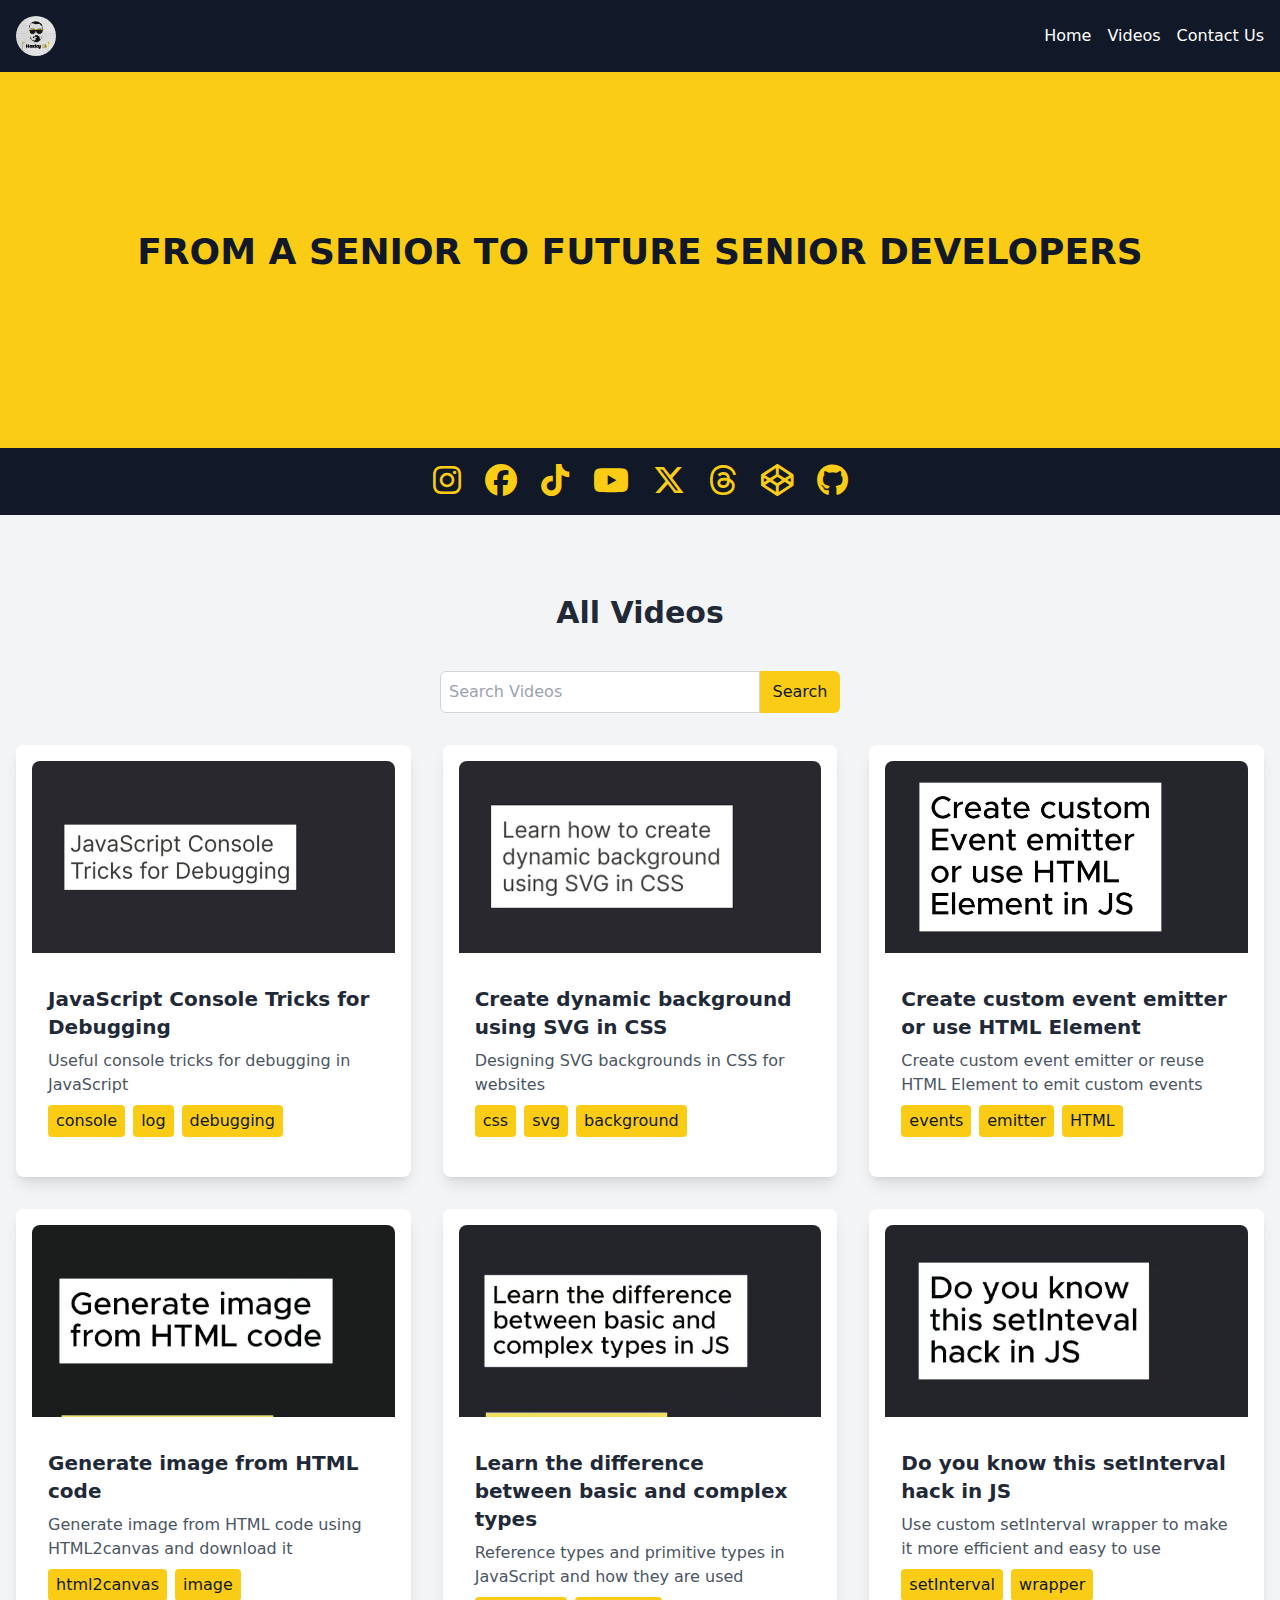
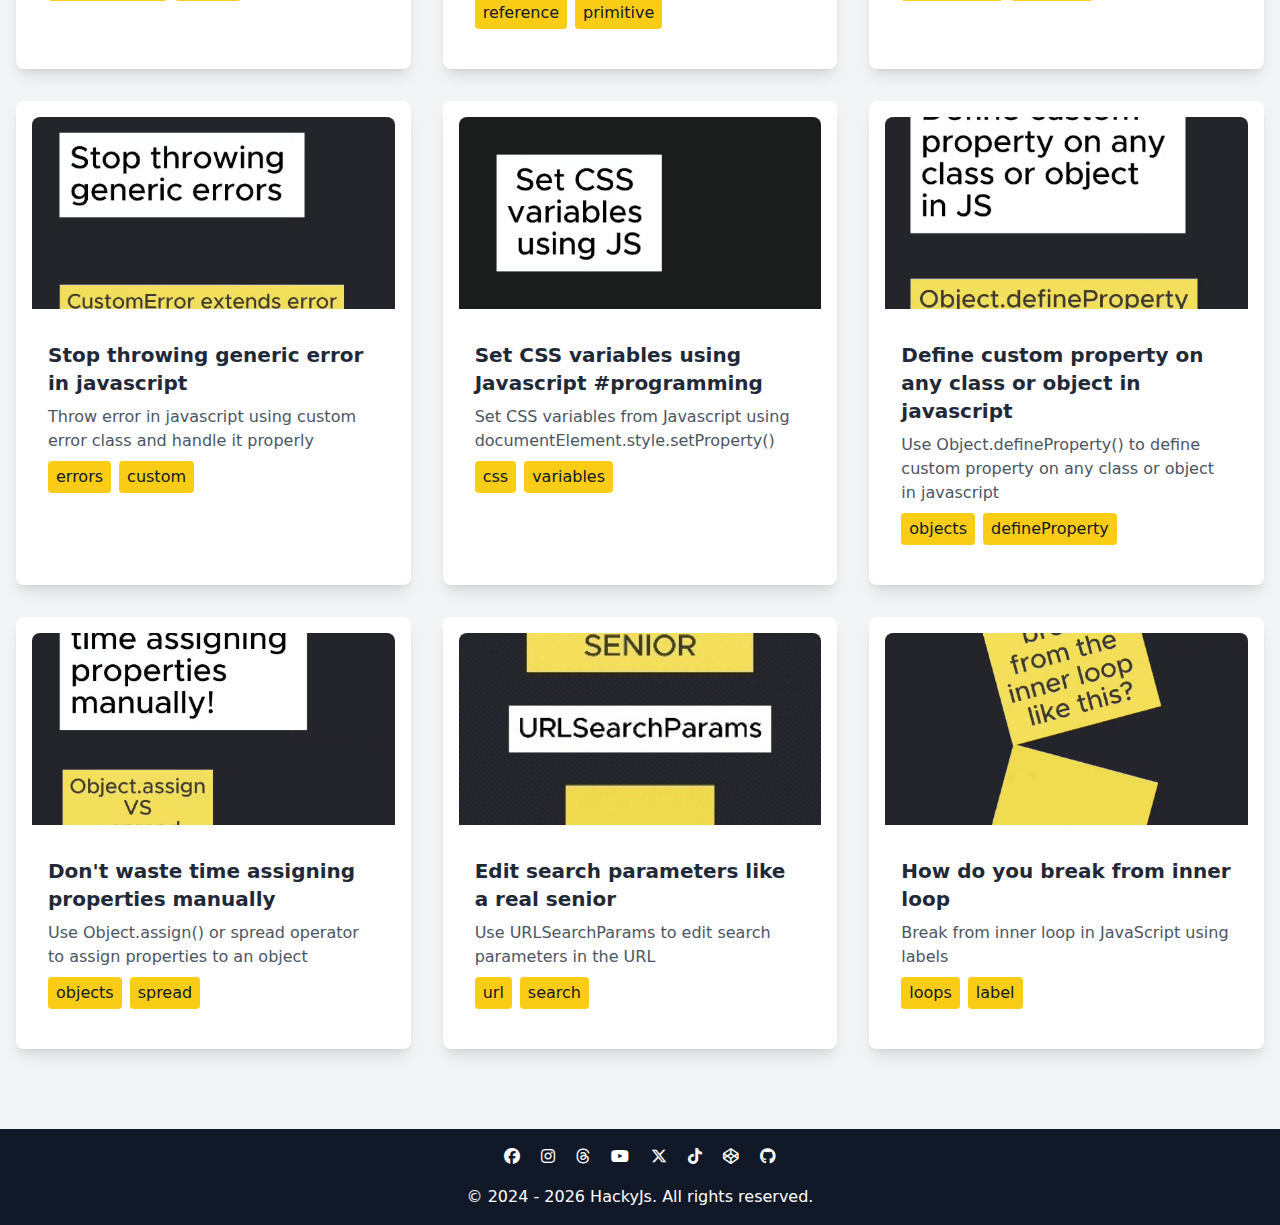
==== videos.html @ fed43ced "added videos page" ====
<!doctype html>
<html lang="en">

<head>
  <meta charset="UTF-8" />
  <meta name="viewport" content="width=device-width, initial-scale=1.0" />
  <title>Hacky JS</title>
  <link rel="icon" href="/favicon.ico" type="image/x-icon" />
  <link href="https://cdnjs.cloudflare.com/ajax/libs/font-awesome/6.6.0/css/all.min.css" rel="stylesheet" />
  <link rel="stylesheet" href="/styles.css" />
</head>

<body class="text-gray-800">
  <!-- Header -->
  <header class="bg-gray-900 text-white p-4 flex justify-between items-center sticky top-0 z-40">
    <div class="text-2xl font-bold">
      <img src="/images/logo.jpeg" alt="logo" class="h-10 w-10 rounded-full" />
    </div>
    <nav>
      <ul class="flex space-x-4">
        <li><a href="/" class="hover:text-yellow-500">Home</a></li>
        <li><a href="/videos.html" class="hover:text-yellow-500">Videos</a></li>
        <li>
          <a href="/#contact" class="hover:text-yellow-500">Contact Us</a>
        </li>
      </ul>
    </nav>
  </header>

  <!-- Hero Section -->
  <section id="hero" class="text-center py-40 bg-yellow-400 text-gray-900 px-4">
    <h1 class="text-4xl font-bold mb-4 uppercase">
      From a senior to future senior developers
    </h1>
  </section>
  <div class="flex justify-center w-full bg-gray-900 text-yellow-400 gap-6 py-4 px-4 flex-col md:flex-row">
    <div class="flex gap-6 justify-center">
      <a target="_blank" href="https://www.instagram.com/hacky.js" class="text-yellow-400 hover:text-yellow-700"><i
          class="fab fa-instagram fa-2x"></i></a>
      <a target="_blank" href="https://www.facebook.com/hackyjs" class="text-yellow-400 hover:text-yellow-700"><i
          class="fab fa-facebook fa-2x"></i></a>
      <a target="_blank" href="https://www.tiktok.com/@hacky.js" class="text-yellow-400 hover:text-yellow-700"><i
          class="fab fa-tiktok fa-2x"></i></a>
      <a target="_blank" href="https://www.youtube.com/@HackyJS" class="text-yellow-400 hover:text-yellow-700"><i
          class="fab fa-youtube fa-2x"></i></a>
    </div>
    <div class="flex gap-6 justify-center">
      <a target="_blank" href="https://x.com/pr0h0_me" class="text-yellow-400 hover:text-yellow-700"><i
          class="fab fa-x-twitter fa-2x"></i></a>
      <a target="_blank" href="https://www.threads.net/@hacky.js" class="text-yellow-400 hover:text-yellow-700"><i
          class="fab fa-threads fa-2x"></i></a>
      <a target="_blank" href="https://codepen.io/pr0h0" class="text-yellow-400 hover:text-yellow-700"><i
          class="fab fa-codepen fa-2x"></i></a>
      <a target="_blank" href="https://github.com/pr0h0" class="text-yellow-400 hover:text-yellow-700"><i
          class="fab fa-github fa-2x"></i></a>
    </div>
  </div>

  <!-- Videos Section -->
  <section id="videos" class="py-20 bg-gray-100">
    <div class="container mx-auto">
      <h2 class="text-3xl font-bold text-center mb-10">All Videos</h2>
      <form class="flex justify-center mb-8 px-4">
        <input type="text" id="search" class="p-2 border border-gray-300 rounded-l-md w-full md:w-80"
          placeholder="Search Videos" />
        <button id="searchButton" class="bg-yellow-400 text-gray-900 p-2 rounded-r-md w-32 md:w-20">Search</button>
      </form>
      <div id="video-container" class="grid grid-cols-1 md:grid-cols-2 lg:grid-cols-3 gap-8 px-4">
        <!-- Video cards will be generated here by JavaScript -->
      </div>
    </div>
  </section>

  <!-- Footer -->
  <footer class="bg-gray-900 text-white py-4">
    <div class="container mx-auto text-center">
      <div class="mb-4">
        <a target="_blank" href="https://www.facebook.com/hackyjs" class="text-white mx-2"><i
            class="fab fa-facebook"></i></a>
        <a target="_blank" href="https://www.instagram.com/hacky.js" class="text-white mx-2"><i
            class="fab fa-instagram"></i></a>
        <a target="_blank" href="https://www.threads.net/@hacky.js" class="text-white mx-2"><i
            class="fab fa-threads"></i></a>
        <a target="_blank" href="https://www.youtube.com/@HackyJS" class="text-white mx-2"><i
            class="fab fa-youtube"></i></a>
        <a target="_blank" href="https://x.com/pr0h0_me" class="text-white mx-2"><i class="fab fa-x-twitter"></i></a>
        <a target="_blank" href="https://www.tiktok.com/@hacky.js" class="text-white mx-2"><i
            class="fab fa-tiktok"></i></a>
        <a target="_blank" href="https://codepen.io/pr0h0" class="text-white mx-2"><i class="fab fa-codepen"></i></a>
        <a target="_blank" href="https://github.com/pr0h0" class="text-white mx-2"><i class="fab fa-github"></i></a>
      </div>
      <p>&copy; <span id="year"></span> HackyJs. All rights reserved.</p>
    </div>
  </footer>
  <script>
    {
      const yearSpan = document.getElementById("year");
      const year = new Date().getFullYear();
      if (year !== 2024) {
        yearSpan.textContent = `2024 - ${year}`;
      } else {
        yearSpan.textContent = year;
      }
    }

    {
      document.querySelectorAll('a[href^="#"]').forEach((anchor) => {
        anchor.addEventListener("click", function (e) {
          e.preventDefault();

          document.querySelector(this.getAttribute("href"))?.scrollIntoView({
            behavior: "smooth",
            block: "start",
            inline: "nearest",
          });
        });
      });
    }
  </script>
  <script src="/main.js"></script>
</body>

</html>
---- styles.css ----
/*
! tailwindcss v3.4.6 | MIT License | https://tailwindcss.com
*/

/*
1. Prevent padding and border from affecting element width. (https://github.com/mozdevs/cssremedy/issues/4)
2. Allow adding a border to an element by just adding a border-width. (https://github.com/tailwindcss/tailwindcss/pull/116)
*/

*,
::before,
::after {
  box-sizing: border-box;
  /* 1 */
  border-width: 0;
  /* 2 */
  border-style: solid;
  /* 2 */
  border-color: #e5e7eb;
  /* 2 */
}

::before,
::after {
  --tw-content: "";
}

/*
1. Use a consistent sensible line-height in all browsers.
2. Prevent adjustments of font size after orientation changes in iOS.
3. Use a more readable tab size.
4. Use the user's configured `sans` font-family by default.
5. Use the user's configured `sans` font-feature-settings by default.
6. Use the user's configured `sans` font-variation-settings by default.
7. Disable tap highlights on iOS
*/

html,
:host {
  line-height: 1.5;
  /* 1 */
  -webkit-text-size-adjust: 100%;
  /* 2 */
  -moz-tab-size: 4;
  /* 3 */
  -o-tab-size: 4;
  tab-size: 4;
  /* 3 */
  font-family: ui-sans-serif, system-ui, sans-serif, "Apple Color Emoji",
    "Segoe UI Emoji", "Segoe UI Symbol", "Noto Color Emoji";
  /* 4 */
  font-feature-settings: normal;
  /* 5 */
  font-variation-settings: normal;
  /* 6 */
  -webkit-tap-highlight-color: transparent;
  /* 7 */
}

/*
1. Remove the margin in all browsers.
2. Inherit line-height from `html` so users can set them as a class directly on the `html` element.
*/

body {
  margin: 0;
  /* 1 */
  line-height: inherit;
  /* 2 */
}

/*
1. Add the correct height in Firefox.
2. Correct the inheritance of border color in Firefox. (https://bugzilla.mozilla.org/show_bug.cgi?id=190655)
3. Ensure horizontal rules are visible by default.
*/

hr {
  height: 0;
  /* 1 */
  color: inherit;
  /* 2 */
  border-top-width: 1px;
  /* 3 */
}

/*
Add the correct text decoration in Chrome, Edge, and Safari.
*/

abbr:where([title]) {
  -webkit-text-decoration: underline dotted;
  text-decoration: underline dotted;
}

/*
Remove the default font size and weight for headings.
*/

h1,
h2,
h3,
h4,
h5,
h6 {
  font-size: inherit;
  font-weight: inherit;
}

/*
Reset links to optimize for opt-in styling instead of opt-out.
*/

a {
  color: inherit;
  text-decoration: inherit;
}

/*
Add the correct font weight in Edge and Safari.
*/

b,
strong {
  font-weight: bolder;
}

/*
1. Use the user's configured `mono` font-family by default.
2. Use the user's configured `mono` font-feature-settings by default.
3. Use the user's configured `mono` font-variation-settings by default.
4. Correct the odd `em` font sizing in all browsers.
*/

code,
kbd,
samp,
pre {
  font-family: ui-monospace, SFMono-Regular, Menlo, Monaco, Consolas,
    "Liberation Mono", "Courier New", monospace;
  /* 1 */
  font-feature-settings: normal;
  /* 2 */
  font-variation-settings: normal;
  /* 3 */
  font-size: 1em;
  /* 4 */
}

/*
Add the correct font size in all browsers.
*/

small {
  font-size: 80%;
}

/*
Prevent `sub` and `sup` elements from affecting the line height in all browsers.
*/

sub,
sup {
  font-size: 75%;
  line-height: 0;
  position: relative;
  vertical-align: baseline;
}

sub {
  bottom: -0.25em;
}

sup {
  top: -0.5em;
}

/*
1. Remove text indentation from table contents in Chrome and Safari. (https://bugs.chromium.org/p/chromium/issues/detail?id=999088, https://bugs.webkit.org/show_bug.cgi?id=201297)
2. Correct table border color inheritance in all Chrome and Safari. (https://bugs.chromium.org/p/chromium/issues/detail?id=935729, https://bugs.webkit.org/show_bug.cgi?id=195016)
3. Remove gaps between table borders by default.
*/

table {
  text-indent: 0;
  /* 1 */
  border-color: inherit;
  /* 2 */
  border-collapse: collapse;
  /* 3 */
}

/*
1. Change the font styles in all browsers.
2. Remove the margin in Firefox and Safari.
3. Remove default padding in all browsers.
*/

button,
input,
optgroup,
select,
textarea {
  font-family: inherit;
  /* 1 */
  font-feature-settings: inherit;
  /* 1 */
  font-variation-settings: inherit;
  /* 1 */
  font-size: 100%;
  /* 1 */
  font-weight: inherit;
  /* 1 */
  line-height: inherit;
  /* 1 */
  letter-spacing: inherit;
  /* 1 */
  color: inherit;
  /* 1 */
  margin: 0;
  /* 2 */
  padding: 0;
  /* 3 */
}

/*
Remove the inheritance of text transform in Edge and Firefox.
*/

button,
select {
  text-transform: none;
}

/*
1. Correct the inability to style clickable types in iOS and Safari.
2. Remove default button styles.
*/

button,
input:where([type="button"]),
input:where([type="reset"]),
input:where([type="submit"]) {
  -webkit-appearance: button;
  /* 1 */
  background-color: transparent;
  /* 2 */
  background-image: none;
  /* 2 */
}

/*
Use the modern Firefox focus style for all focusable elements.
*/

:-moz-focusring {
  outline: auto;
}

/*
Remove the additional `:invalid` styles in Firefox. (https://github.com/mozilla/gecko-dev/blob/2f9eacd9d3d995c937b4251a5557d95d494c9be1/layout/style/res/forms.css#L728-L737)
*/

:-moz-ui-invalid {
  box-shadow: none;
}

/*
Add the correct vertical alignment in Chrome and Firefox.
*/

progress {
  vertical-align: baseline;
}

/*
Correct the cursor style of increment and decrement buttons in Safari.
*/

::-webkit-inner-spin-button,
::-webkit-outer-spin-button {
  height: auto;
}

/*
1. Correct the odd appearance in Chrome and Safari.
2. Correct the outline style in Safari.
*/

[type="search"] {
  -webkit-appearance: textfield;
  /* 1 */
  outline-offset: -2px;
  /* 2 */
}

/*
Remove the inner padding in Chrome and Safari on macOS.
*/

::-webkit-search-decoration {
  -webkit-appearance: none;
}

/*
1. Correct the inability to style clickable types in iOS and Safari.
2. Change font properties to `inherit` in Safari.
*/

::-webkit-file-upload-button {
  -webkit-appearance: button;
  /* 1 */
  font: inherit;
  /* 2 */
}

/*
Add the correct display in Chrome and Safari.
*/

summary {
  display: list-item;
}

/*
Removes the default spacing and border for appropriate elements.
*/

blockquote,
dl,
dd,
h1,
h2,
h3,
h4,
h5,
h6,
hr,
figure,
p,
pre {
  margin: 0;
}

fieldset {
  margin: 0;
  padding: 0;
}

legend {
  padding: 0;
}

ol,
ul,
menu {
  list-style: none;
  margin: 0;
  padding: 0;
}

/*
Reset default styling for dialogs.
*/

dialog {
  padding: 0;
}

/*
Prevent resizing textareas horizontally by default.
*/

textarea {
  resize: vertical;
}

/*
1. Reset the default placeholder opacity in Firefox. (https://github.com/tailwindlabs/tailwindcss/issues/3300)
2. Set the default placeholder color to the user's configured gray 400 color.
*/

input::-moz-placeholder,
textarea::-moz-placeholder {
  opacity: 1;
  /* 1 */
  color: #9ca3af;
  /* 2 */
}

input::placeholder,
textarea::placeholder {
  opacity: 1;
  /* 1 */
  color: #9ca3af;
  /* 2 */
}

/*
Set the default cursor for buttons.
*/

button,
[role="button"] {
  cursor: pointer;
}

/*
Make sure disabled buttons don't get the pointer cursor.
*/

:disabled {
  cursor: default;
}

/*
1. Make replaced elements `display: block` by default. (https://github.com/mozdevs/cssremedy/issues/14)
2. Add `vertical-align: middle` to align replaced elements more sensibly by default. (https://github.com/jensimmons/cssremedy/issues/14#issuecomment-634934210)
   This can trigger a poorly considered lint error in some tools but is included by design.
*/

img,
svg,
video,
canvas,
audio,
iframe,
embed,
object {
  display: block;
  /* 1 */
  vertical-align: middle;
  /* 2 */
}

/*
Constrain images and videos to the parent width and preserve their intrinsic aspect ratio. (https://github.com/mozdevs/cssremedy/issues/14)
*/

img,
video {
  max-width: 100%;
  height: auto;
}

/* Make elements with the HTML hidden attribute stay hidden by default */

[hidden] {
  display: none;
}

*,
::before,
::after {
  --tw-border-spacing-x: 0;
  --tw-border-spacing-y: 0;
  --tw-translate-x: 0;
  --tw-translate-y: 0;
  --tw-rotate: 0;
  --tw-skew-x: 0;
  --tw-skew-y: 0;
  --tw-scale-x: 1;
  --tw-scale-y: 1;
  --tw-pan-x: ;
  --tw-pan-y: ;
  --tw-pinch-zoom: ;
  --tw-scroll-snap-strictness: proximity;
  --tw-gradient-from-position: ;
  --tw-gradient-via-position: ;
  --tw-gradient-to-position: ;
  --tw-ordinal: ;
  --tw-slashed-zero: ;
  --tw-numeric-figure: ;
  --tw-numeric-spacing: ;
  --tw-numeric-fraction: ;
  --tw-ring-inset: ;
  --tw-ring-offset-width: 0px;
  --tw-ring-offset-color: #fff;
  --tw-ring-color: rgb(59 130 246 / 0.5);
  --tw-ring-offset-shadow: 0 0 #0000;
  --tw-ring-shadow: 0 0 #0000;
  --tw-shadow: 0 0 #0000;
  --tw-shadow-colored: 0 0 #0000;
  --tw-blur: ;
  --tw-brightness: ;
  --tw-contrast: ;
  --tw-grayscale: ;
  --tw-hue-rotate: ;
  --tw-invert: ;
  --tw-saturate: ;
  --tw-sepia: ;
  --tw-drop-shadow: ;
  --tw-backdrop-blur: ;
  --tw-backdrop-brightness: ;
  --tw-backdrop-contrast: ;
  --tw-backdrop-grayscale: ;
  --tw-backdrop-hue-rotate: ;
  --tw-backdrop-invert: ;
  --tw-backdrop-opacity: ;
  --tw-backdrop-saturate: ;
  --tw-backdrop-sepia: ;
  --tw-contain-size: ;
  --tw-contain-layout: ;
  --tw-contain-paint: ;
  --tw-contain-style: ;
}

::backdrop {
  --tw-border-spacing-x: 0;
  --tw-border-spacing-y: 0;
  --tw-translate-x: 0;
  --tw-translate-y: 0;
  --tw-rotate: 0;
  --tw-skew-x: 0;
  --tw-skew-y: 0;
  --tw-scale-x: 1;
  --tw-scale-y: 1;
  --tw-pan-x: ;
  --tw-pan-y: ;
  --tw-pinch-zoom: ;
  --tw-scroll-snap-strictness: proximity;
  --tw-gradient-from-position: ;
  --tw-gradient-via-position: ;
  --tw-gradient-to-position: ;
  --tw-ordinal: ;
  --tw-slashed-zero: ;
  --tw-numeric-figure: ;
  --tw-numeric-spacing: ;
  --tw-numeric-fraction: ;
  --tw-ring-inset: ;
  --tw-ring-offset-width: 0px;
  --tw-ring-offset-color: #fff;
  --tw-ring-color: rgb(59 130 246 / 0.5);
  --tw-ring-offset-shadow: 0 0 #0000;
  --tw-ring-shadow: 0 0 #0000;
  --tw-shadow: 0 0 #0000;
  --tw-shadow-colored: 0 0 #0000;
  --tw-blur: ;
  --tw-brightness: ;
  --tw-contrast: ;
  --tw-grayscale: ;
  --tw-hue-rotate: ;
  --tw-invert: ;
  --tw-saturate: ;
  --tw-sepia: ;
  --tw-drop-shadow: ;
  --tw-backdrop-blur: ;
  --tw-backdrop-brightness: ;
  --tw-backdrop-contrast: ;
  --tw-backdrop-grayscale: ;
  --tw-backdrop-hue-rotate: ;
  --tw-backdrop-invert: ;
  --tw-backdrop-opacity: ;
  --tw-backdrop-saturate: ;
  --tw-backdrop-sepia: ;
  --tw-contain-size: ;
  --tw-contain-layout: ;
  --tw-contain-paint: ;
  --tw-contain-style: ;
}

.container {
  width: 100%;
}

@media (min-width: 640px) {
  .container {
    max-width: 640px;
  }
}

@media (min-width: 768px) {
  .container {
    max-width: 768px;
  }
}

@media (min-width: 1024px) {
  .container {
    max-width: 1024px;
  }
}

@media (min-width: 1280px) {
  .container {
    max-width: 1280px;
  }
}

@media (min-width: 1536px) {
  .container {
    max-width: 1536px;
  }
}

.absolute {
  position: absolute;
}

.relative {
  position: relative;
}

.sticky {
  position: sticky;
}

.top-0 {
  top: 0px;
}

.z-40 {
  z-index: 40;
}

.mx-2 {
  margin-left: 0.5rem;
  margin-right: 0.5rem;
}

.mx-auto {
  margin-left: auto;
  margin-right: auto;
}

.mb-10 {
  margin-bottom: 2.5rem;
}

.mb-2 {
  margin-bottom: 0.5rem;
}

.mb-4 {
  margin-bottom: 1rem;
}

.mb-8 {
  margin-bottom: 2rem;
}

.mr-2 {
  margin-right: 0.5rem;
}

.mt-2 {
  margin-top: 0.5rem;
}

.mt-4 {
  margin-top: 1rem;
}

.mt-8 {
  margin-top: 2rem;
}

.block {
  display: block;
}

.inline {
  display: inline;
}

.flex {
  display: flex;
}

.grid {
  display: grid;
}

.hidden {
  display: none;
}

.h-10 {
  height: 2.5rem;
}

.h-48 {
  height: 12rem;
}

.w-10 {
  width: 2.5rem;
}

.w-32 {
  width: 8rem;
}

.w-full {
  width: 100%;
}

.max-w-lg {
  max-width: 32rem;
}

.grid-cols-1 {
  grid-template-columns: repeat(1, minmax(0, 1fr));
}

.flex-col {
  flex-direction: column;
}

.flex-wrap {
  flex-wrap: wrap;
}

.content-center {
  align-content: center;
}

.items-center {
  align-items: center;
}

.justify-center {
  justify-content: center;
}

.justify-between {
  justify-content: space-between;
}

.gap-4 {
  gap: 1rem;
}

.gap-6 {
  gap: 1.5rem;
}

.gap-8 {
  gap: 2rem;
}

.space-x-4 > :not([hidden]) ~ :not([hidden]) {
  --tw-space-x-reverse: 0;
  margin-right: calc(1rem * var(--tw-space-x-reverse));
  margin-left: calc(1rem * calc(1 - var(--tw-space-x-reverse)));
}

.rounded {
  border-radius: 0.25rem;
}

.rounded-full {
  border-radius: 9999px;
}

.rounded-lg {
  border-radius: 0.5rem;
}

.rounded-l-md {
  border-top-left-radius: 0.375rem;
  border-bottom-left-radius: 0.375rem;
}

.rounded-r-md {
  border-top-right-radius: 0.375rem;
  border-bottom-right-radius: 0.375rem;
}

.rounded-t-lg {
  border-top-left-radius: 0.5rem;
  border-top-right-radius: 0.5rem;
}

.border {
  border-width: 1px;
}

.border-gray-300 {
  --tw-border-opacity: 1;
  border-color: rgb(209 213 219 / var(--tw-border-opacity));
}

.bg-gray-100 {
  --tw-bg-opacity: 1;
  background-color: rgb(243 244 246 / var(--tw-bg-opacity));
}

.bg-gray-900 {
  --tw-bg-opacity: 1;
  background-color: rgb(17 24 39 / var(--tw-bg-opacity));
}

.bg-white {
  --tw-bg-opacity: 1;
  background-color: rgb(255 255 255 / var(--tw-bg-opacity));
}

.bg-yellow-400 {
  --tw-bg-opacity: 1;
  background-color: rgb(250 204 21 / var(--tw-bg-opacity));
}

.object-cover {
  -o-object-fit: cover;
  object-fit: cover;
}

.p-2 {
  padding: 0.5rem;
}

.p-3 {
  padding: 0.75rem;
}

.p-4 {
  padding: 1rem;
}

.px-2 {
  padding-left: 0.5rem;
  padding-right: 0.5rem;
}

.px-4 {
  padding-left: 1rem;
  padding-right: 1rem;
}

.py-1 {
  padding-top: 0.25rem;
  padding-bottom: 0.25rem;
}

.py-2 {
  padding-top: 0.5rem;
  padding-bottom: 0.5rem;
}

.py-20 {
  padding-top: 5rem;
  padding-bottom: 5rem;
}

.py-4 {
  padding-top: 1rem;
  padding-bottom: 1rem;
}

.py-40 {
  padding-top: 10rem;
  padding-bottom: 10rem;
}

.text-center {
  text-align: center;
}

.text-2xl {
  font-size: 1.5rem;
  line-height: 2rem;
}

.text-3xl {
  font-size: 1.875rem;
  line-height: 2.25rem;
}

.text-4xl {
  font-size: 2.25rem;
  line-height: 2.5rem;
}

.text-base {
  font-size: 1rem;
  line-height: 1.5rem;
}

.text-xl {
  font-size: 1.25rem;
  line-height: 1.75rem;
}

.font-bold {
  font-weight: 700;
}

.font-semibold {
  font-weight: 600;
}

.uppercase {
  text-transform: uppercase;
}

.text-gray-600 {
  --tw-text-opacity: 1;
  color: rgb(75 85 99 / var(--tw-text-opacity));
}

.text-gray-700 {
  --tw-text-opacity: 1;
  color: rgb(55 65 81 / var(--tw-text-opacity));
}

.text-gray-800 {
  --tw-text-opacity: 1;
  color: rgb(31 41 55 / var(--tw-text-opacity));
}

.text-gray-900 {
  --tw-text-opacity: 1;
  color: rgb(17 24 39 / var(--tw-text-opacity));
}

.text-white {
  --tw-text-opacity: 1;
  color: rgb(255 255 255 / var(--tw-text-opacity));
}

.text-yellow-400 {
  --tw-text-opacity: 1;
  color: rgb(250 204 21 / var(--tw-text-opacity));
}

.shadow-lg {
  --tw-shadow: 0 10px 15px -3px rgb(0 0 0 / 0.1),
    0 4px 6px -4px rgb(0 0 0 / 0.1);
  --tw-shadow-colored: 0 10px 15px -3px var(--tw-shadow-color),
    0 4px 6px -4px var(--tw-shadow-color);
  box-shadow: var(--tw-ring-offset-shadow, 0 0 #0000),
    var(--tw-ring-shadow, 0 0 #0000), var(--tw-shadow);
}

.filter {
  filter: var(--tw-blur) var(--tw-brightness) var(--tw-contrast)
    var(--tw-grayscale) var(--tw-hue-rotate) var(--tw-invert) var(--tw-saturate)
    var(--tw-sepia) var(--tw-drop-shadow);
}

.hover\:text-yellow-500:hover {
  --tw-text-opacity: 1;
  color: rgb(234 179 8 / var(--tw-text-opacity));
}

.hover\:text-yellow-700:hover {
  --tw-text-opacity: 1;
  color: rgb(161 98 7 / var(--tw-text-opacity));
}

@media (min-width: 768px) {
  .md\:w-20 {
    width: 5rem;
  }

  .md\:w-80 {
    width: 20rem;
  }

  .md\:grid-cols-2 {
    grid-template-columns: repeat(2, minmax(0, 1fr));
  }

  .md\:flex-row {
    flex-direction: row;
  }
}

@media (min-width: 1024px) {
  .lg\:grid-cols-3 {
    grid-template-columns: repeat(3, minmax(0, 1fr));
  }
}

.video-card {
  position: relative;
  flex-direction: column;
}

.video-card .overlay {
  position: absolute;
  top: 0;
  left: 0;
  right: 0;
  bottom: 0;
  background: rgba(0, 0, 0, 0.7);
  display: none;
  justify-content: center;
  align-items: center;
  flex-wrap: wrap;
}

.video-card:hover .overlay {
  display: flex;
}

.video-card .overlay a {
  margin: 5px;
}
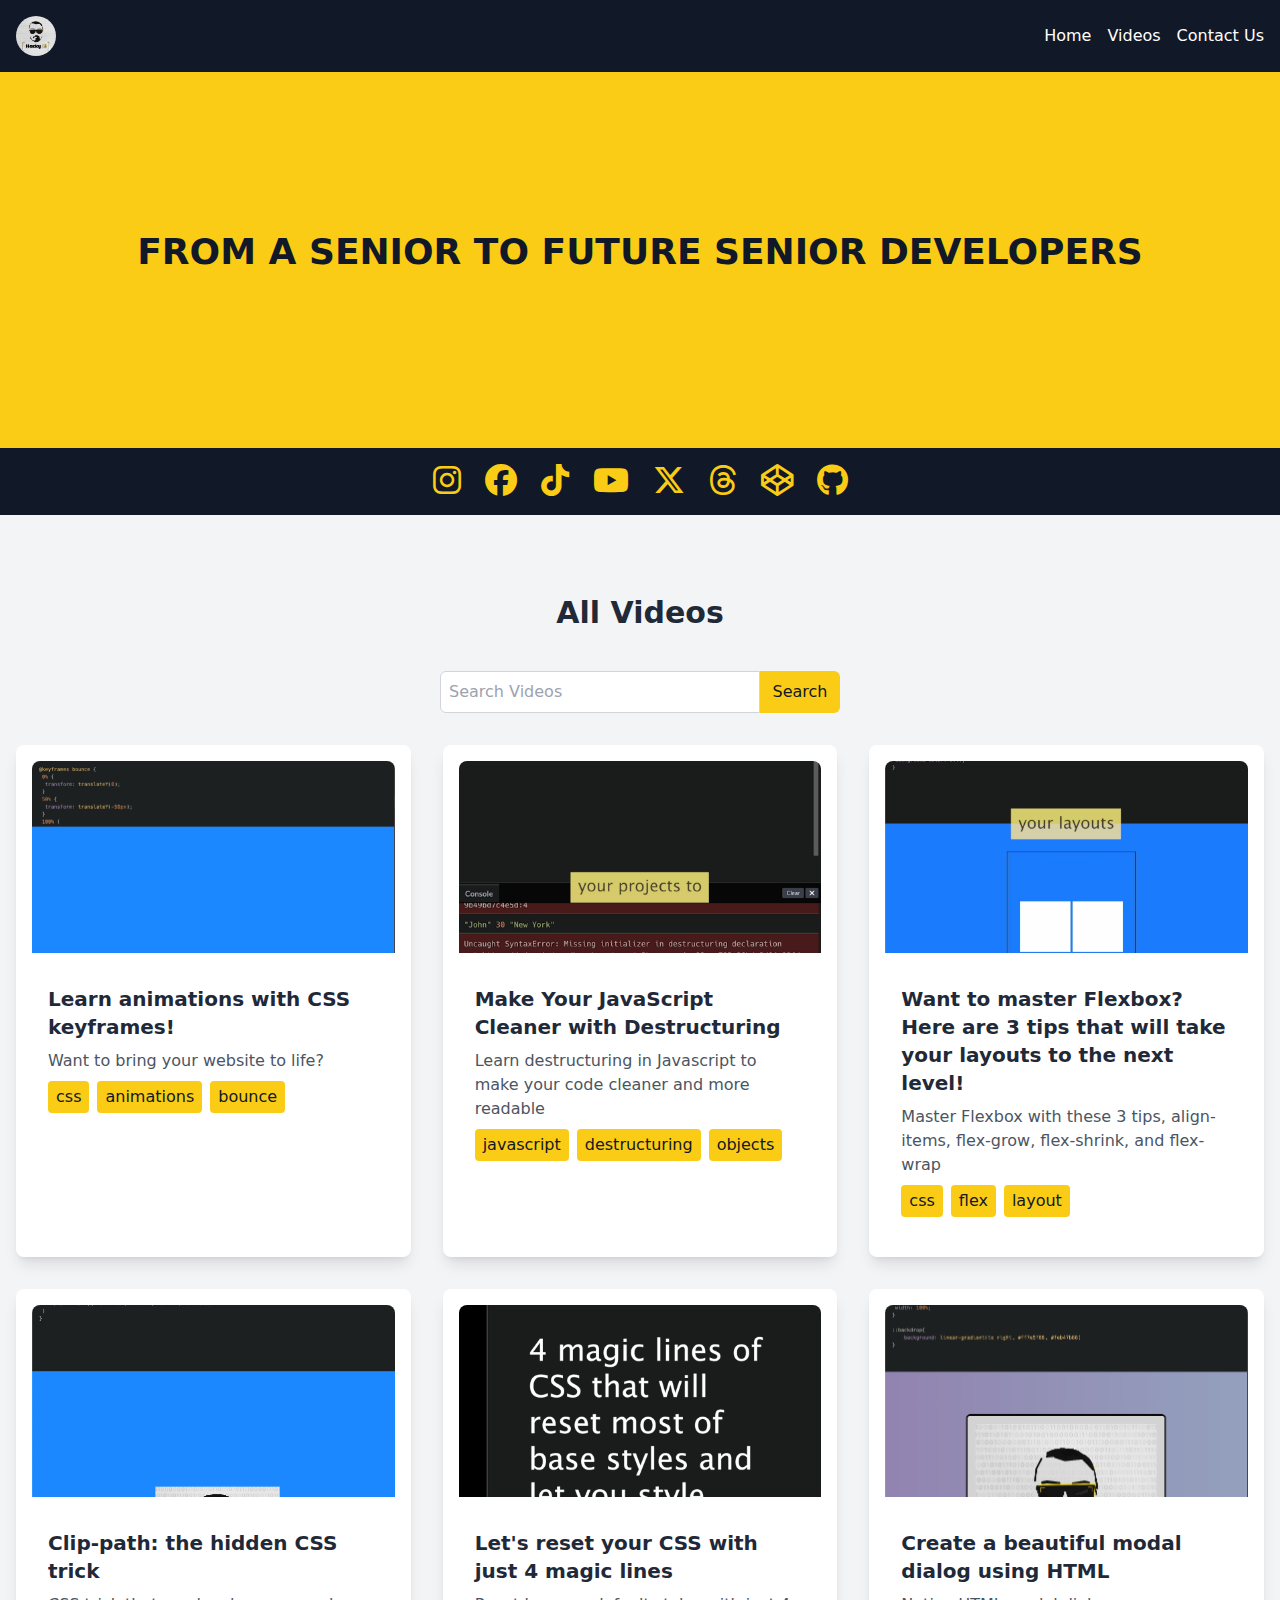
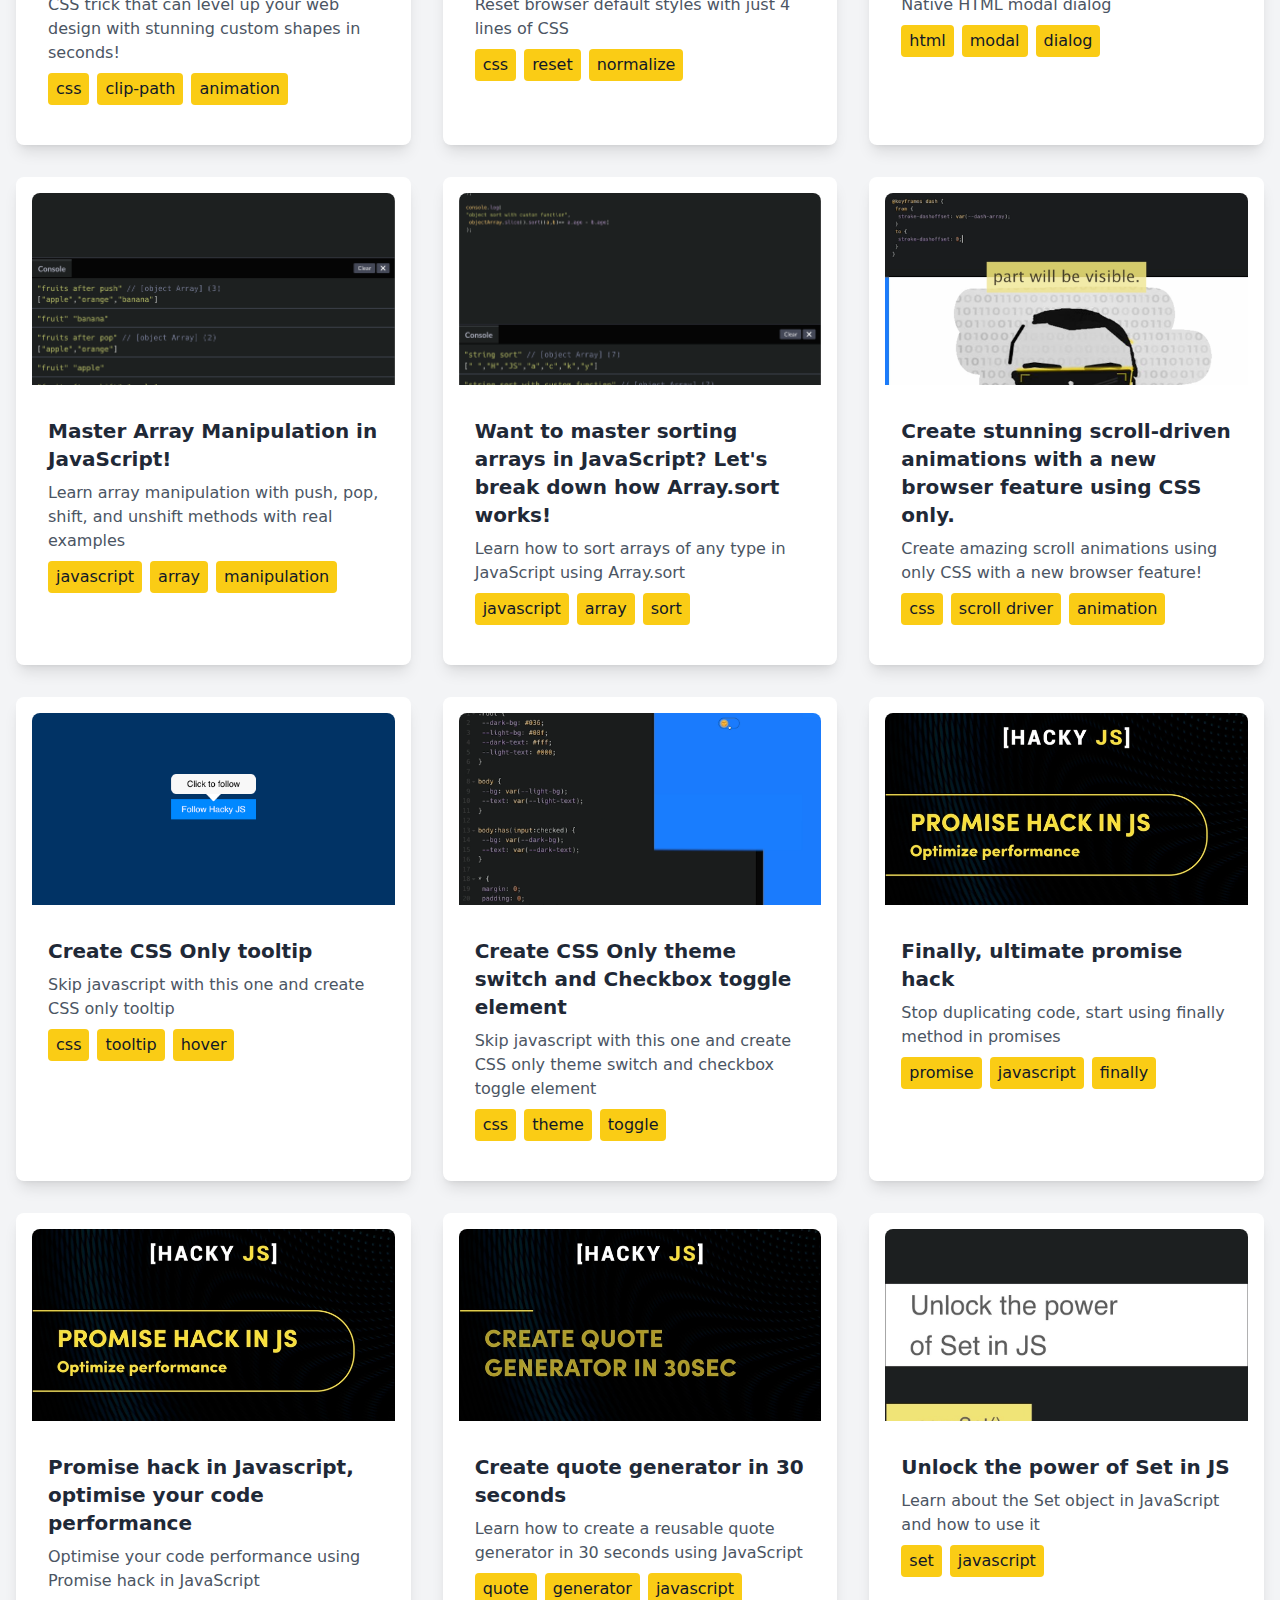
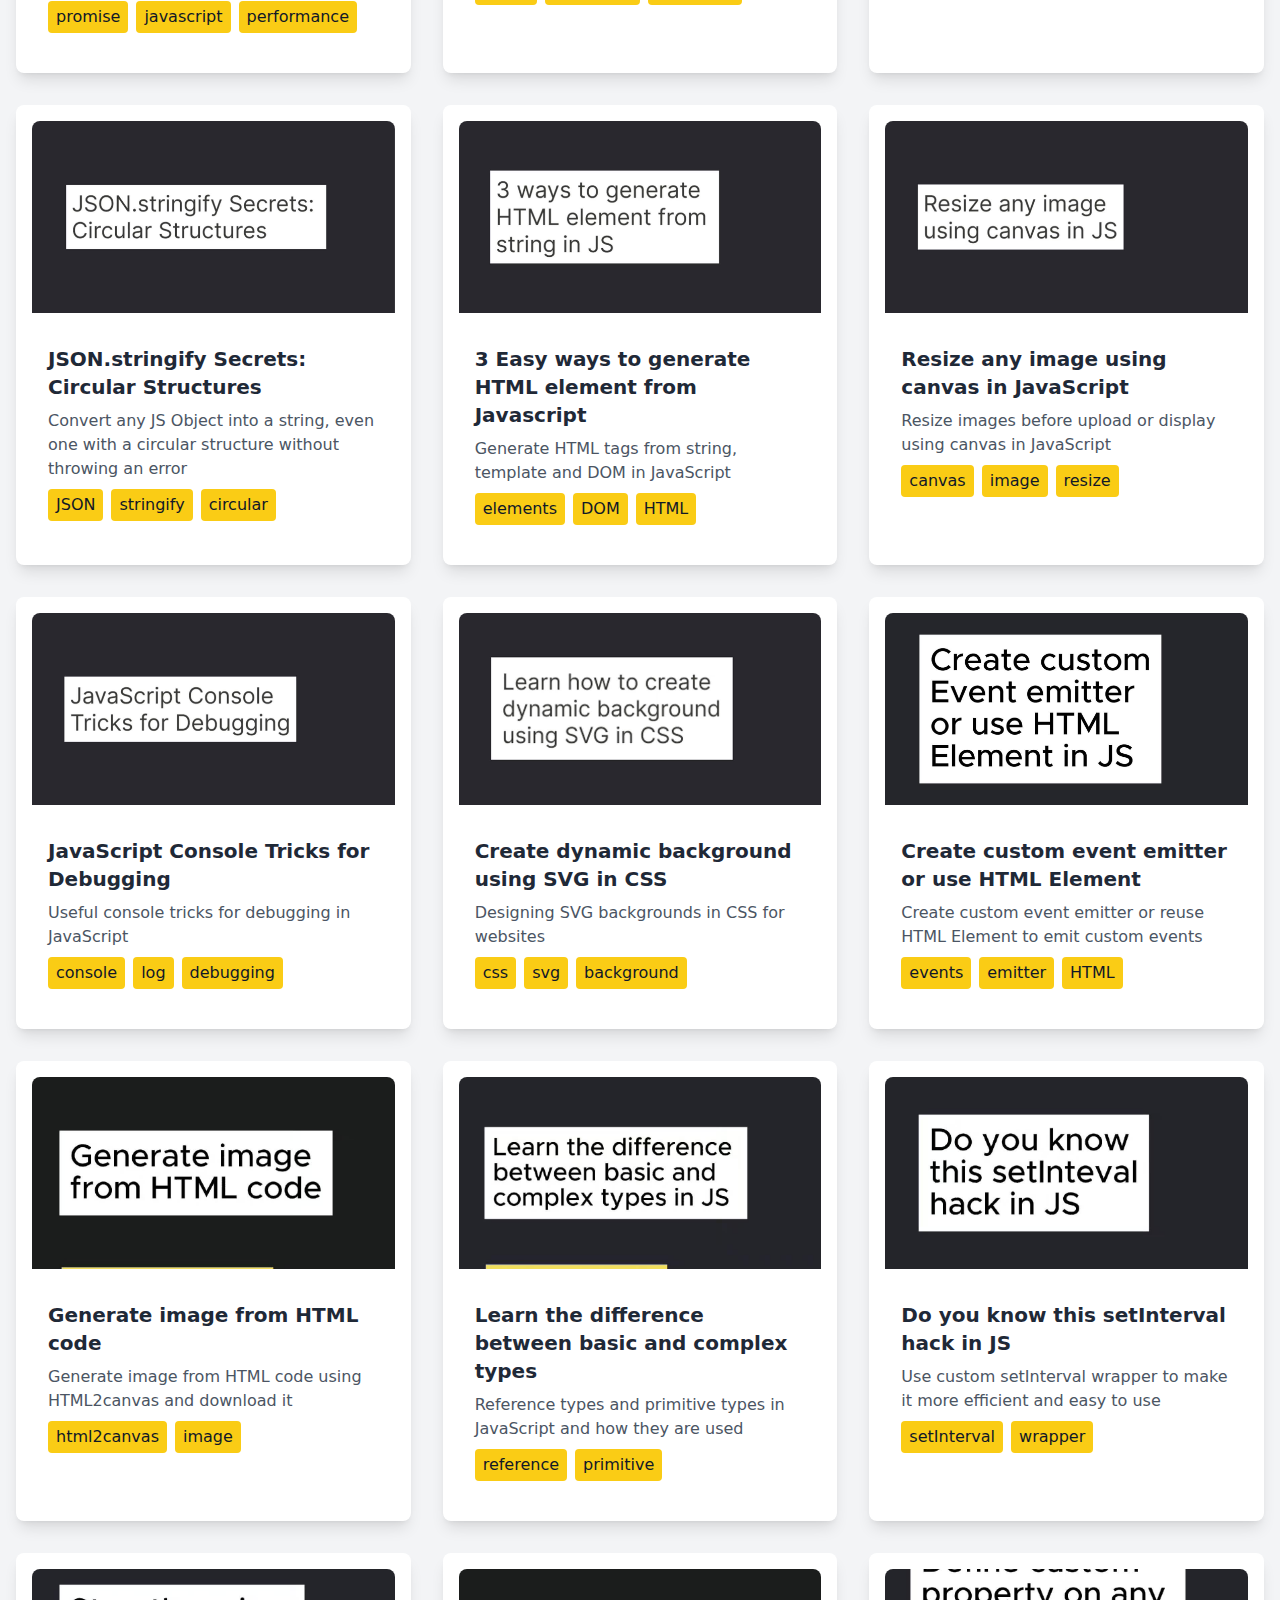
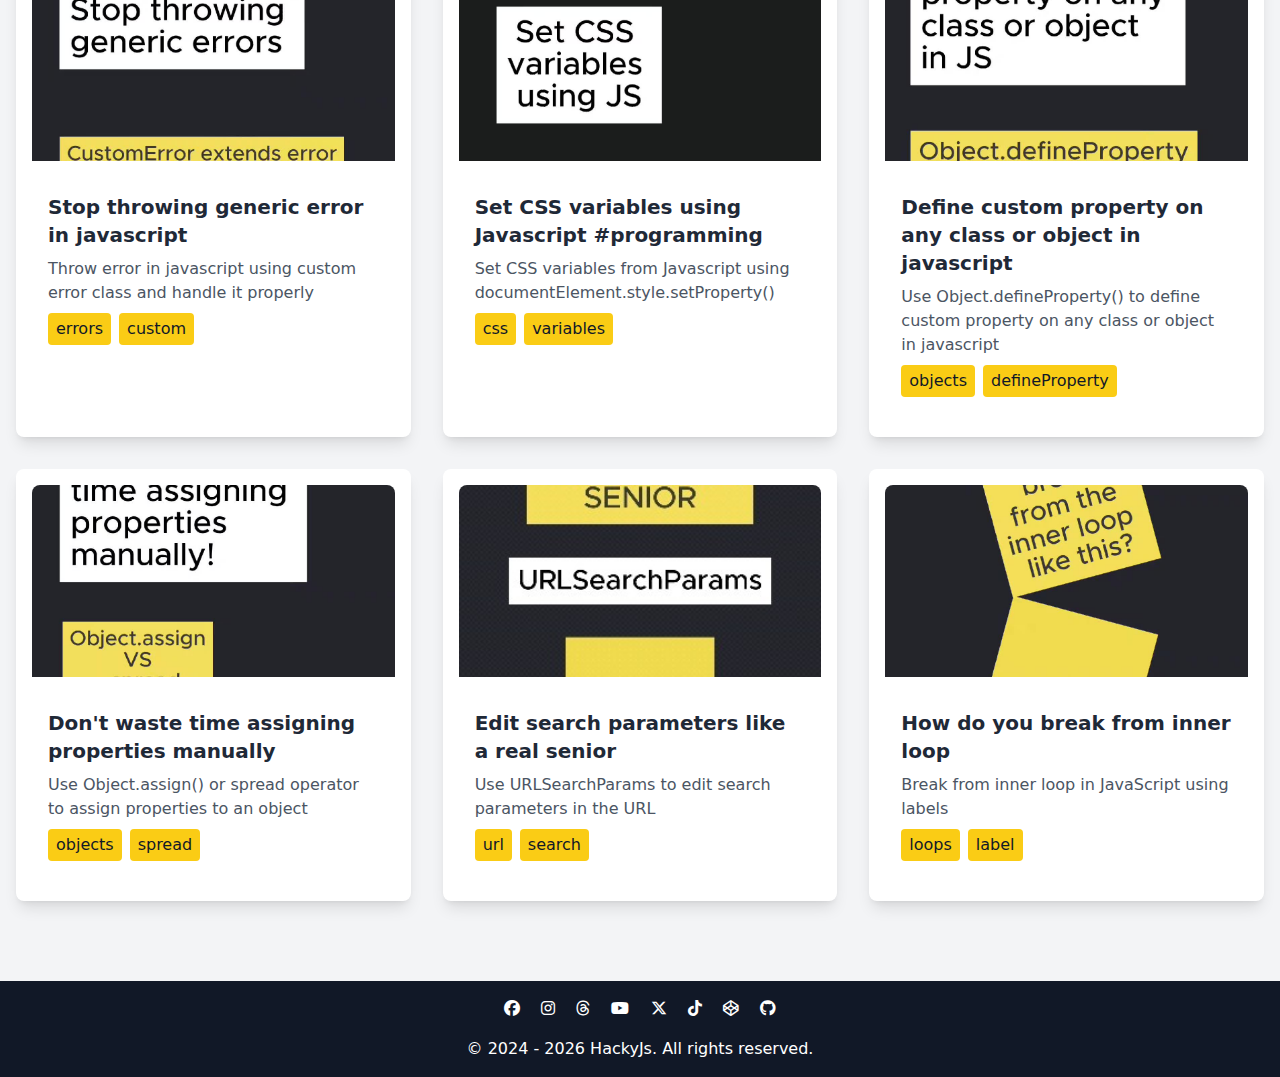
==== commit c12ba17f: "videos title change" ====
--- a/videos.html
+++ b/videos.html
@@ -4,7 +4,7 @@
 <head>
   <meta charset="UTF-8" />
   <meta name="viewport" content="width=device-width, initial-scale=1.0" />
-  <title>Hacky JS</title>
+  <title>Videos - Hacky JS</title>
   <link rel="icon" href="/favicon.ico" type="image/x-icon" />
   <link href="https://cdnjs.cloudflare.com/ajax/libs/font-awesome/6.6.0/css/all.min.css" rel="stylesheet" />
   <link rel="stylesheet" href="/styles.css" />
